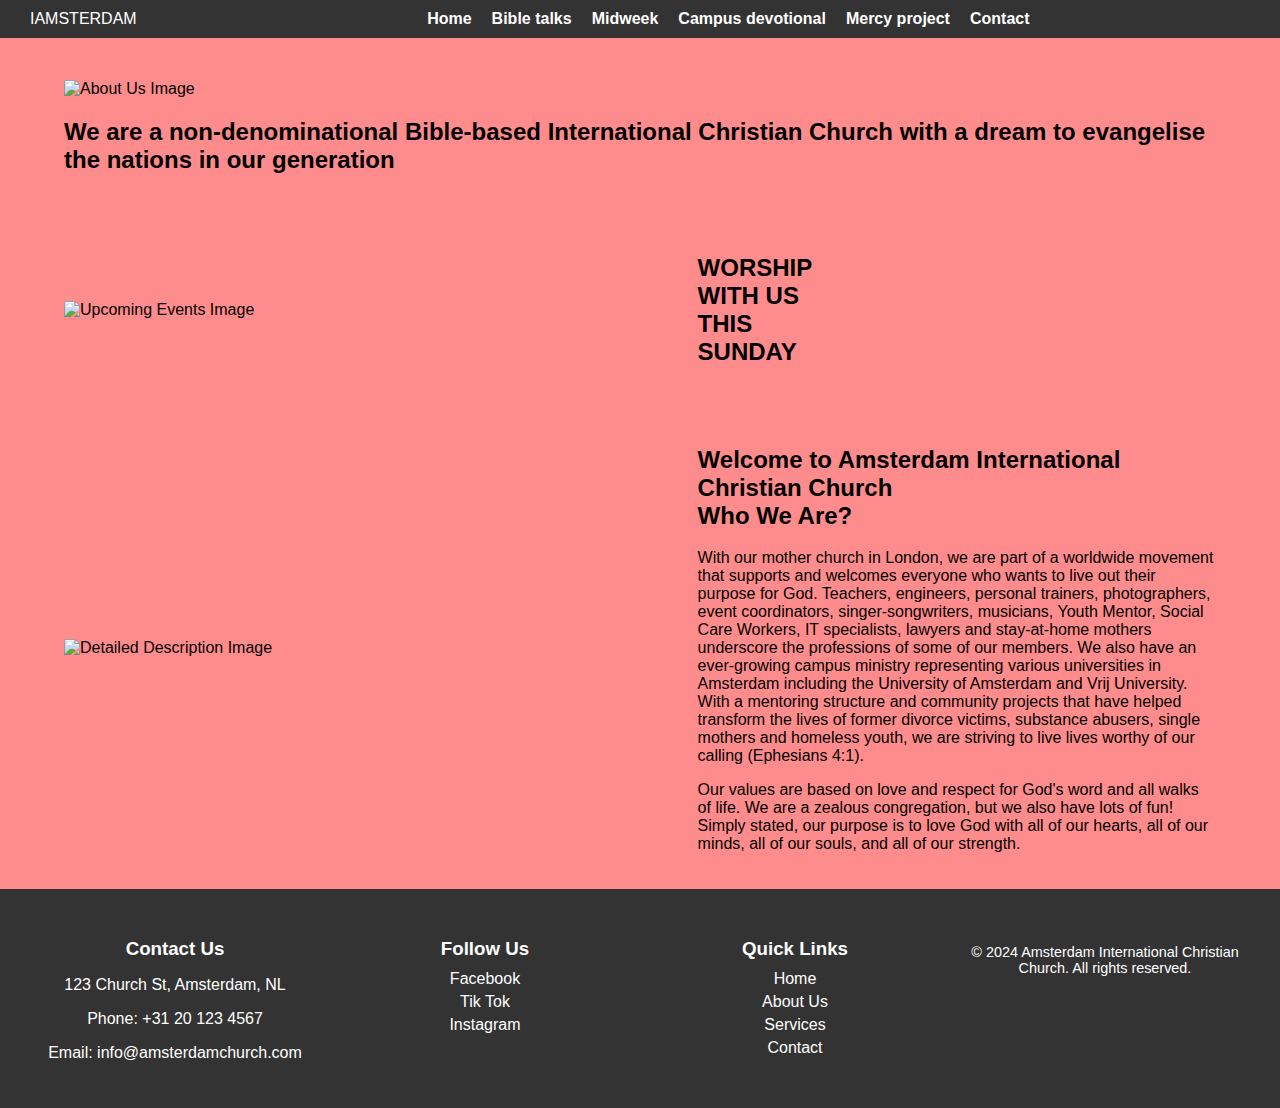
==== index.html @ 9f382151 "Change to github repository" ====
<!DOCTYPE html>
<html lang="en">
<head>
    <meta charset="UTF-8">
    <meta name="viewport" content="width=device-width, initial-scale=1.0">
    <title>Amsterdam International Christian Church</title>
    <link rel="stylesheet" href="css/design3.css">
</head>
<body>
    <header>
        <section class="logo">
            <i class="icon"></i> <!-- Replace with your preferred icon -->
            <span>IAMSTERDAM</span>
            <button class="hamburger" onclick="toggleMenu()">☰</button> 
        </section>
        <nav>                                 
            <ul class="nav-links">
                <li><a href="index.html">Home</a></li>
                <li><a href="Faithtalks.html">Bible talks</a></li>
                <li><a href="Midweek.html">Midweek</a></li>
                <li><a href="Campus.html">Campus devotional</a></li>
                <li><a href="Mercy.html">Mercy project</a></li>
                <li><a href="Contact.html">Contact</a></li>                
            </ul>                         
        </nav>
    </header> 
    
    <main>
        <section>
            <article class="container">
                <img src="pic.img/Havon.png" alt="About Us Image" class="responsive-img">
                <h2>We are a non-denominational Bible-based International Christian Church with a dream to evangelise the nations in our generation</h2>
            </article>
        </section>
        <section>
            <article class="container content">
                <img src="pic.img/flyer.jpg" alt="Upcoming Events Image" class="detail-img">
                <aside class="text-block">
                    <h2>WORSHIP<br>WITH US<br>THIS<br>SUNDAY</h2>
                </aside>
            </article>
        </section>
        <section>
            <article class="container content">
                <img src="pic.img/Worship.jpg" alt="Detailed Description Image" class="detail-img">
                <aside class="text-block">
                    <h2>Welcome to Amsterdam International Christian Church<br>Who We Are?</h2>
                    <p>With our mother church in London, we are part of a worldwide movement that supports and welcomes everyone who wants to live out their purpose for God. Teachers, engineers, personal trainers, photographers, event coordinators, singer-songwriters, musicians, Youth Mentor, Social Care Workers, IT specialists, lawyers and stay-at-home mothers underscore the professions of some of our members. We also have an ever-growing campus ministry representing various universities in Amsterdam including the University of Amsterdam and Vrij University. With a mentoring structure and community projects that have helped transform the lives of former divorce victims, substance abusers, single mothers and homeless youth, we are striving to live lives worthy of our calling (Ephesians 4:1).</p>
                    <p>Our values are based on love and respect for God's word and all walks of life. We are a zealous congregation, but we also have lots of fun! Simply stated, our purpose is to love God with all of our hearts, all of our minds, all of our souls, and all of our strength.</p>
                </aside>
            </article>
        </section>
    </main>
    <footer>
        <section class="footer-container">
            <article class="footer-section contact-info">
                <h3>Contact Us</h3>
                <p>123 Church St, Amsterdam, NL</p>
                <p>Phone: +31 20 123 4567</p>
                <p>Email: info@amsterdamchurch.com</p>
            </article>
            <article class="footer-section social-media">
                <h3>Follow Us</h3>
                <a href="https://www.facebook.com/amsterdamicc"><i class="icon"></i> Facebook</a>
                <a href="https://www.tiktok.com/@amsinternationalchurch"><i class="icon"></i> Tik Tok</a>
                <a href="https://www.instagram.com/amsterdamdisciples/"><i class="icon"></i> Instagram</a>
            </article>
            <article class="footer-section quick-links">
                <h3>Quick Links</h3>
                <a href="#home">Home</a>
                <a href="#about">About Us</a>
                <a href="#services">Services</a>
                <a href="#contact">Contact</a>
            </article>
            <article class="footer-section copyright">
                <p>&copy; 2024 Amsterdam International Christian Church. All rights reserved.</p>
            </article>
        </section>
    </footer>
    <script>
        function toggleMenu() {
            const navLinks = document.querySelector('.nav-links');
            navLinks.style.display = navLinks.style.display === 'flex' ? 'none' : 'flex';
        }
    </script>        
</body>
</html>
---- css/design3.css ----
body {
  margin: 0;
  font-family: Arial, sans-serif;
  background-color: rgb(255, 140, 140);
}
header {
  display: flex;
  justify-content: space-between;
  align-items: center;
  background-color: #333333;
  color: white;
  padding: 10px 20px;
  position: fixed;
  width: 100%;
  top: 0;
  z-index: 1000;
}
.logo {
  display: flex;
  align-items: center;
}
.logo .icon {
  margin-right: 10px;
}
nav {
  flex-grow: 1;
  text-align: center;
}
nav ul {
  list-style: none;
  display: inline-flex;
  margin: 0;
  padding: 0;
}
nav ul li {
  margin-left: 20px;
}
nav ul li a {
  color: white;
  text-decoration: none;
  font-weight: bold;
}
nav ul li a:hover {
  text-decoration: underline;
}
main {
  padding-top: 60px;
}
.container {
  width: 90%;
  max-width: 1440px;
  margin: 0 auto;
  padding: 20px;
}
.responsive-img {
  width: 100%;
  height: auto;
}
.content {
  display: flex;
  align-items: center;
  justify-content: space-between;
}
.detail-img {
  width: 45%;
  height: auto;
}
.text-block {
  width: 45%;
  color: #000000;
}
h2 {
  color: #000000;
}
p {
  color: #000000;
}
footer p {
  color: #ffffff;
}
footer {
  background-color: #333;
  color: white;
  padding: 20px 0;
  text-align: center;
}
.footer-container {
  display: flex;
  flex-wrap: wrap;
  justify-content: space-around;
  max-width: 1440px;
  margin: 0 auto;
  padding: 0 20px;
}
.footer-section {
  flex: 1;
  min-width: 200px;
  margin: 10px;
}
.footer-section h3 {
  margin-bottom: 10px;
}
.footer-section a {
  color: rgb(255, 255, 255);
  text-decoration: none;
  display: block;
  margin: 5px 0;
}
.footer-section a:hover {
  text-decoration: underline;
}
.footer-section form {
  display: flex;
  flex-direction: column;
  align-items: center;
}
.footer-section button:hover {
  background-color: #777;
}
.copyright {
  margin-top: 20px;
  font-size: 0.9em;
}

.hamburger {
  display: none;
  font-size: 30px;
  background: none;
  border: none;
  color: white;
  cursor: pointer;  
  margin-left: auto;
  margin-right: 30px;
}
.button-link {
  display: flex; 
  justify-content: center; 
  align-items: center; 
  height: 55px;
  width: 100%;
  color: #333;
  border: none;
  text-align: center;
  margin-top: 30px;
  cursor: pointer;
  border-radius: 6px;
  font-size: 1rem;
  font-weight: 400;
  transition: all 0.2s ease;
  background-color: rgb(255, 140, 140);
  text-decoration: none; /* Remove underline */
}

.button-link:hover {
  background-color: rgb(255, 90, 90);
}

.button-link a {
  text-decoration: none; 
  color: inherit; 
  display: flex; 
  justify-content: center; 
  align-items: center; 
  height: 100%; 
  width: 100%; 
}

.button-link a:visited {
  color: inherit; 
}


@media (max-width: 768px) {
  header {
      flex-direction: column;
      text-align: flex-start;
  }
  .nav-links {
    display: none;
    flex-direction: column;
    width: 100%;
    text-align: center;
  }
 
  nav ul {
    display: none;
    flex-direction: column;
    width: 100%;
    text-align: center;
    background-color: #333333;
    position: absolute;
    top: 60px;
    left: 0;
  }

  nav ul li {
      margin: 10px 0;
  }
  .container {
      width: 100%;
      padding: 10px;
  }
  .content {
      flex-direction: column;
  }
  .detail-img, .text-block {
      width: 100%;
  }
  .footer-container {
      flex-direction: column;
      align-items: center;
  }
  .logo, nav {
    width: 100%;
    text-align: left;
    margin-bottom: 10px;
  }
  .hamburger {
    display: block;
    margin-left: auto;
    margin-right: 30px;
  }
}
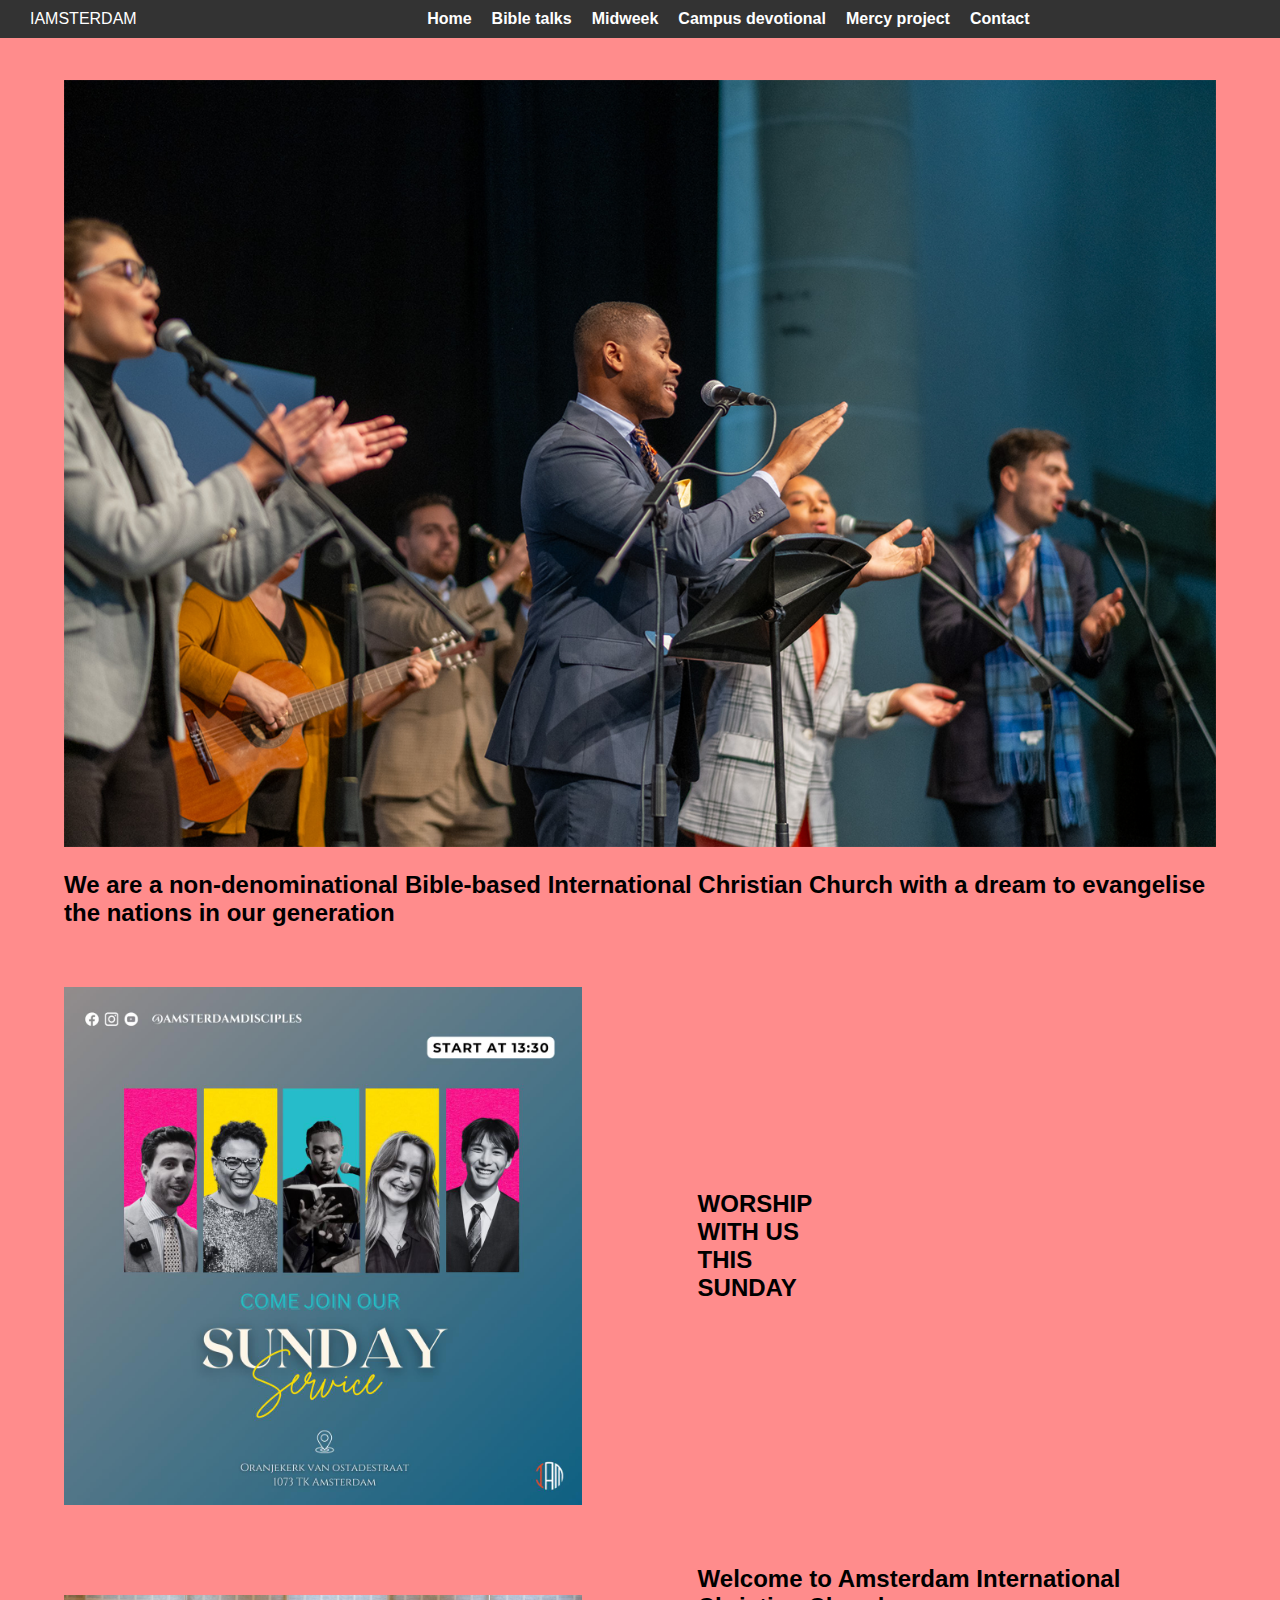
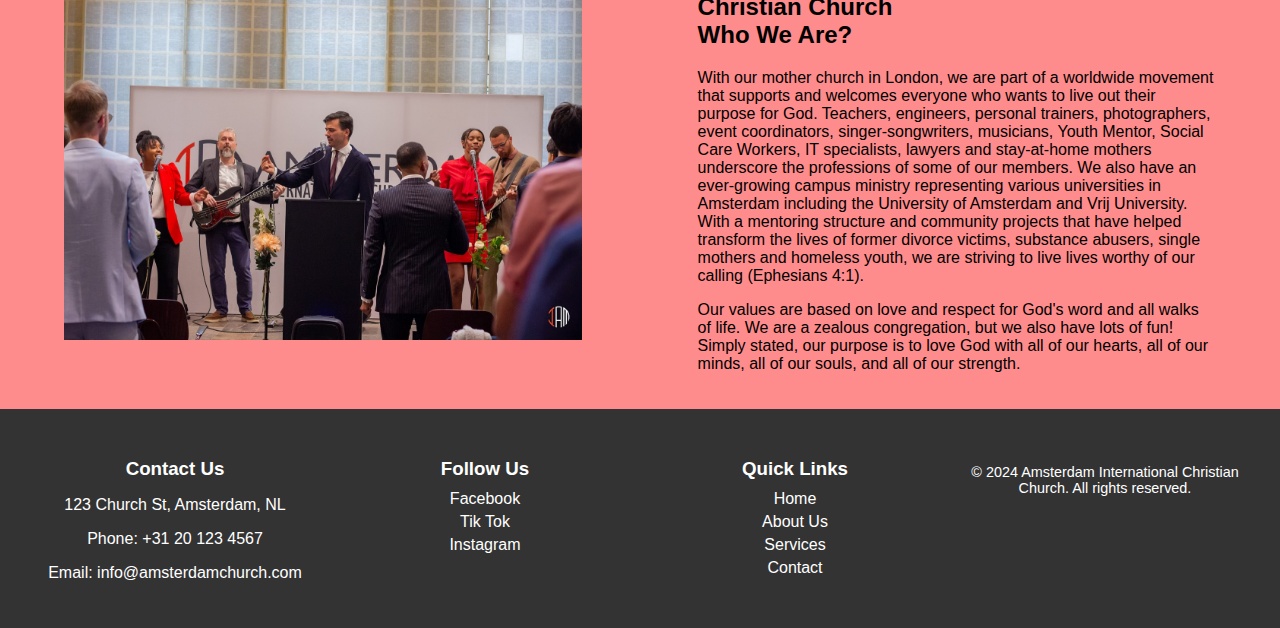
==== commit f2edb9a9: "fix links for img" ====
--- a/index.html
+++ b/index.html
@@ -28,13 +28,13 @@
     <main>
         <section>
             <article class="container">
-                <img src="pic.img/Havon.png" alt="About Us Image" class="responsive-img">
+                <img src="img/Havon.png" alt="About Us Image" class="responsive-img">
                 <h2>We are a non-denominational Bible-based International Christian Church with a dream to evangelise the nations in our generation</h2>
             </article>
         </section>
         <section>
             <article class="container content">
-                <img src="pic.img/flyer.jpg" alt="Upcoming Events Image" class="detail-img">
+                <img src="img/flyer.jpg" alt="Upcoming Events Image" class="detail-img">
                 <aside class="text-block">
                     <h2>WORSHIP<br>WITH US<br>THIS<br>SUNDAY</h2>
                 </aside>
@@ -42,7 +42,7 @@
         </section>
         <section>
             <article class="container content">
-                <img src="pic.img/Worship.jpg" alt="Detailed Description Image" class="detail-img">
+                <img src="img/Worship.jpg" alt="Detailed Description Image" class="detail-img">
                 <aside class="text-block">
                     <h2>Welcome to Amsterdam International Christian Church<br>Who We Are?</h2>
                     <p>With our mother church in London, we are part of a worldwide movement that supports and welcomes everyone who wants to live out their purpose for God. Teachers, engineers, personal trainers, photographers, event coordinators, singer-songwriters, musicians, Youth Mentor, Social Care Workers, IT specialists, lawyers and stay-at-home mothers underscore the professions of some of our members. We also have an ever-growing campus ministry representing various universities in Amsterdam including the University of Amsterdam and Vrij University. With a mentoring structure and community projects that have helped transform the lives of former divorce victims, substance abusers, single mothers and homeless youth, we are striving to live lives worthy of our calling (Ephesians 4:1).</p>
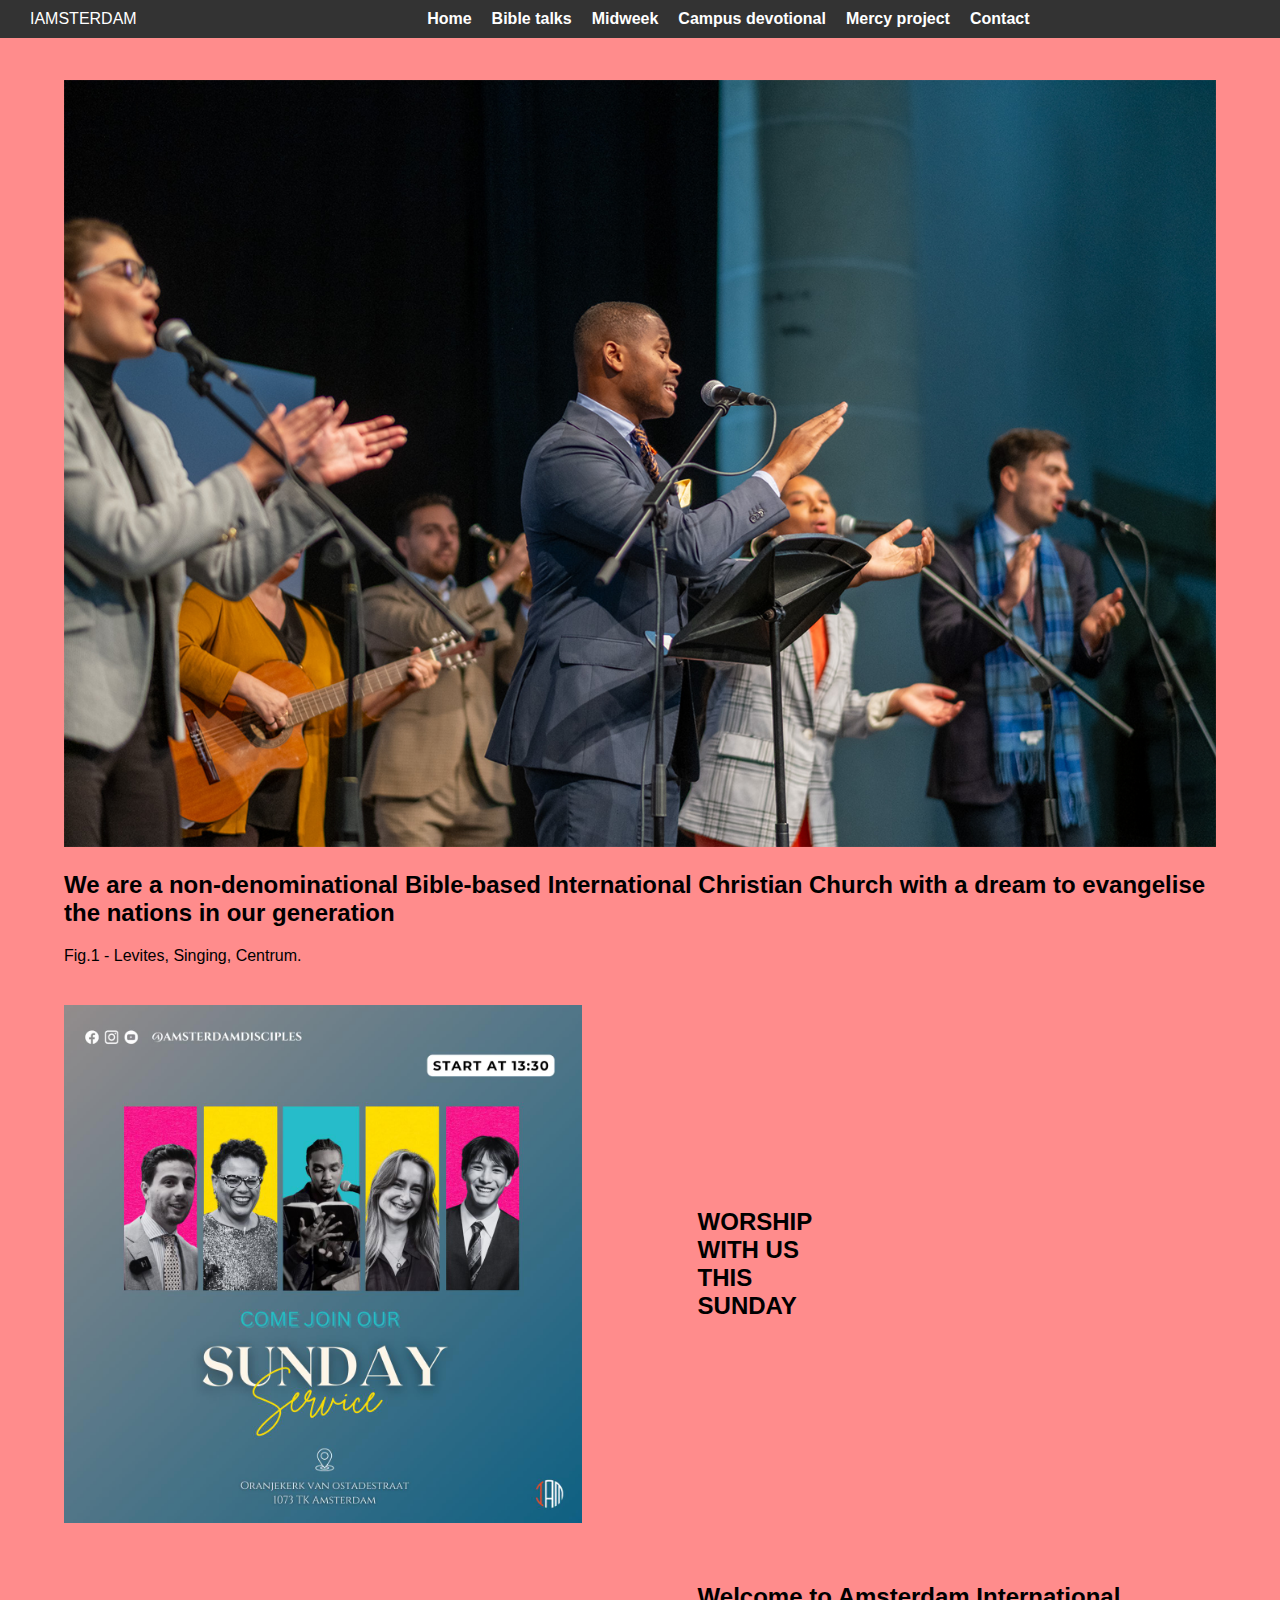
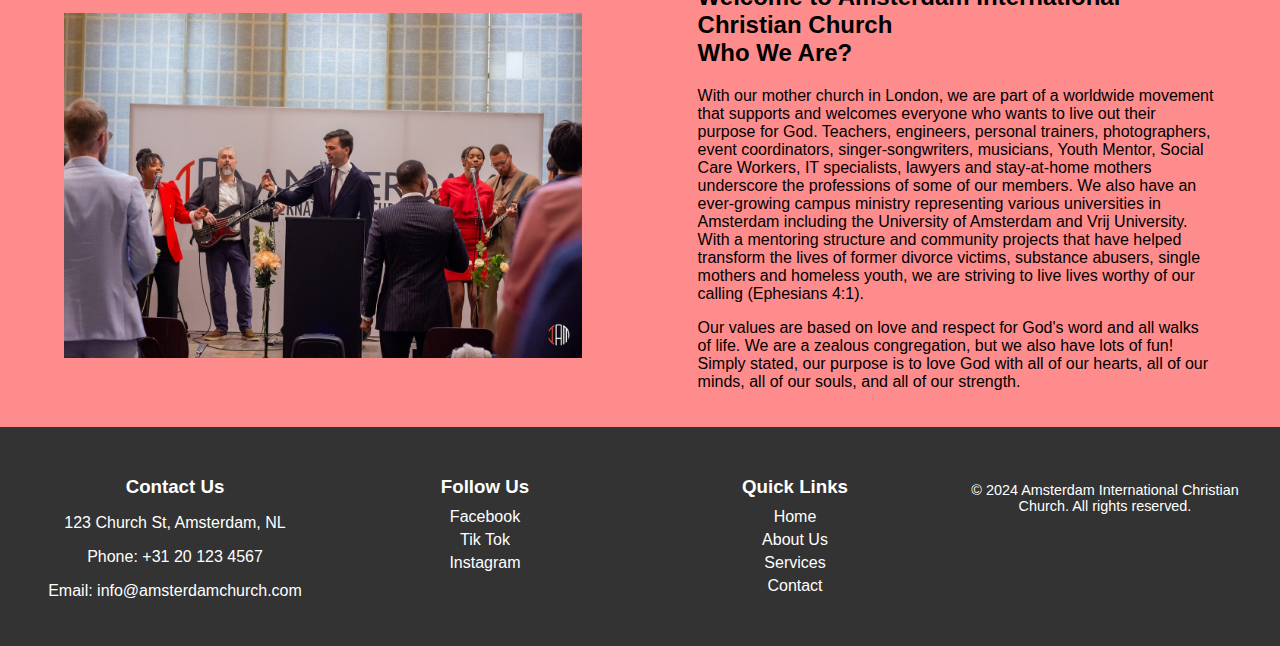
==== commit 252799d1: "figcaption" ====
--- a/index.html
+++ b/index.html
@@ -27,14 +27,16 @@
     
     <main>
         <section>
-            <article class="container">
-                <img src="img/Havon.png" alt="About Us Image" class="responsive-img">
-                <h2>We are a non-denominational Bible-based International Christian Church with a dream to evangelise the nations in our generation</h2>
-            </article>
+            <figure class="container">
+                <img src="img/Havon.png" alt="About Us Image" title="Havon" class="responsive-img">
+                <h2>We are a non-denominational Bible-based International Christian Church
+                     with a dream to evangelise the nations in our generation</h2>
+                     <figcaption>Fig.1 - Levites, Singing, Centrum.</figcaption>
+            </figure>
         </section>
         <section>
             <article class="container content">
-                <img src="img/flyer.jpg" alt="Upcoming Events Image" class="detail-img">
+                <img src="img/flyer.jpg" alt="Upcoming Events Image" title="flyer" class="detail-img">
                 <aside class="text-block">
                     <h2>WORSHIP<br>WITH US<br>THIS<br>SUNDAY</h2>
                 </aside>
@@ -42,7 +44,7 @@
         </section>
         <section>
             <article class="container content">
-                <img src="img/Worship.jpg" alt="Detailed Description Image" class="detail-img">
+                <img src="img/Worship.jpg" alt="Detailed Description Image" title="Worship" class="detail-img">
                 <aside class="text-block">
                     <h2>Welcome to Amsterdam International Christian Church<br>Who We Are?</h2>
                     <p>With our mother church in London, we are part of a worldwide movement that supports and welcomes everyone who wants to live out their purpose for God. Teachers, engineers, personal trainers, photographers, event coordinators, singer-songwriters, musicians, Youth Mentor, Social Care Workers, IT specialists, lawyers and stay-at-home mothers underscore the professions of some of our members. We also have an ever-growing campus ministry representing various universities in Amsterdam including the University of Amsterdam and Vrij University. With a mentoring structure and community projects that have helped transform the lives of former divorce victims, substance abusers, single mothers and homeless youth, we are striving to live lives worthy of our calling (Ephesians 4:1).</p>
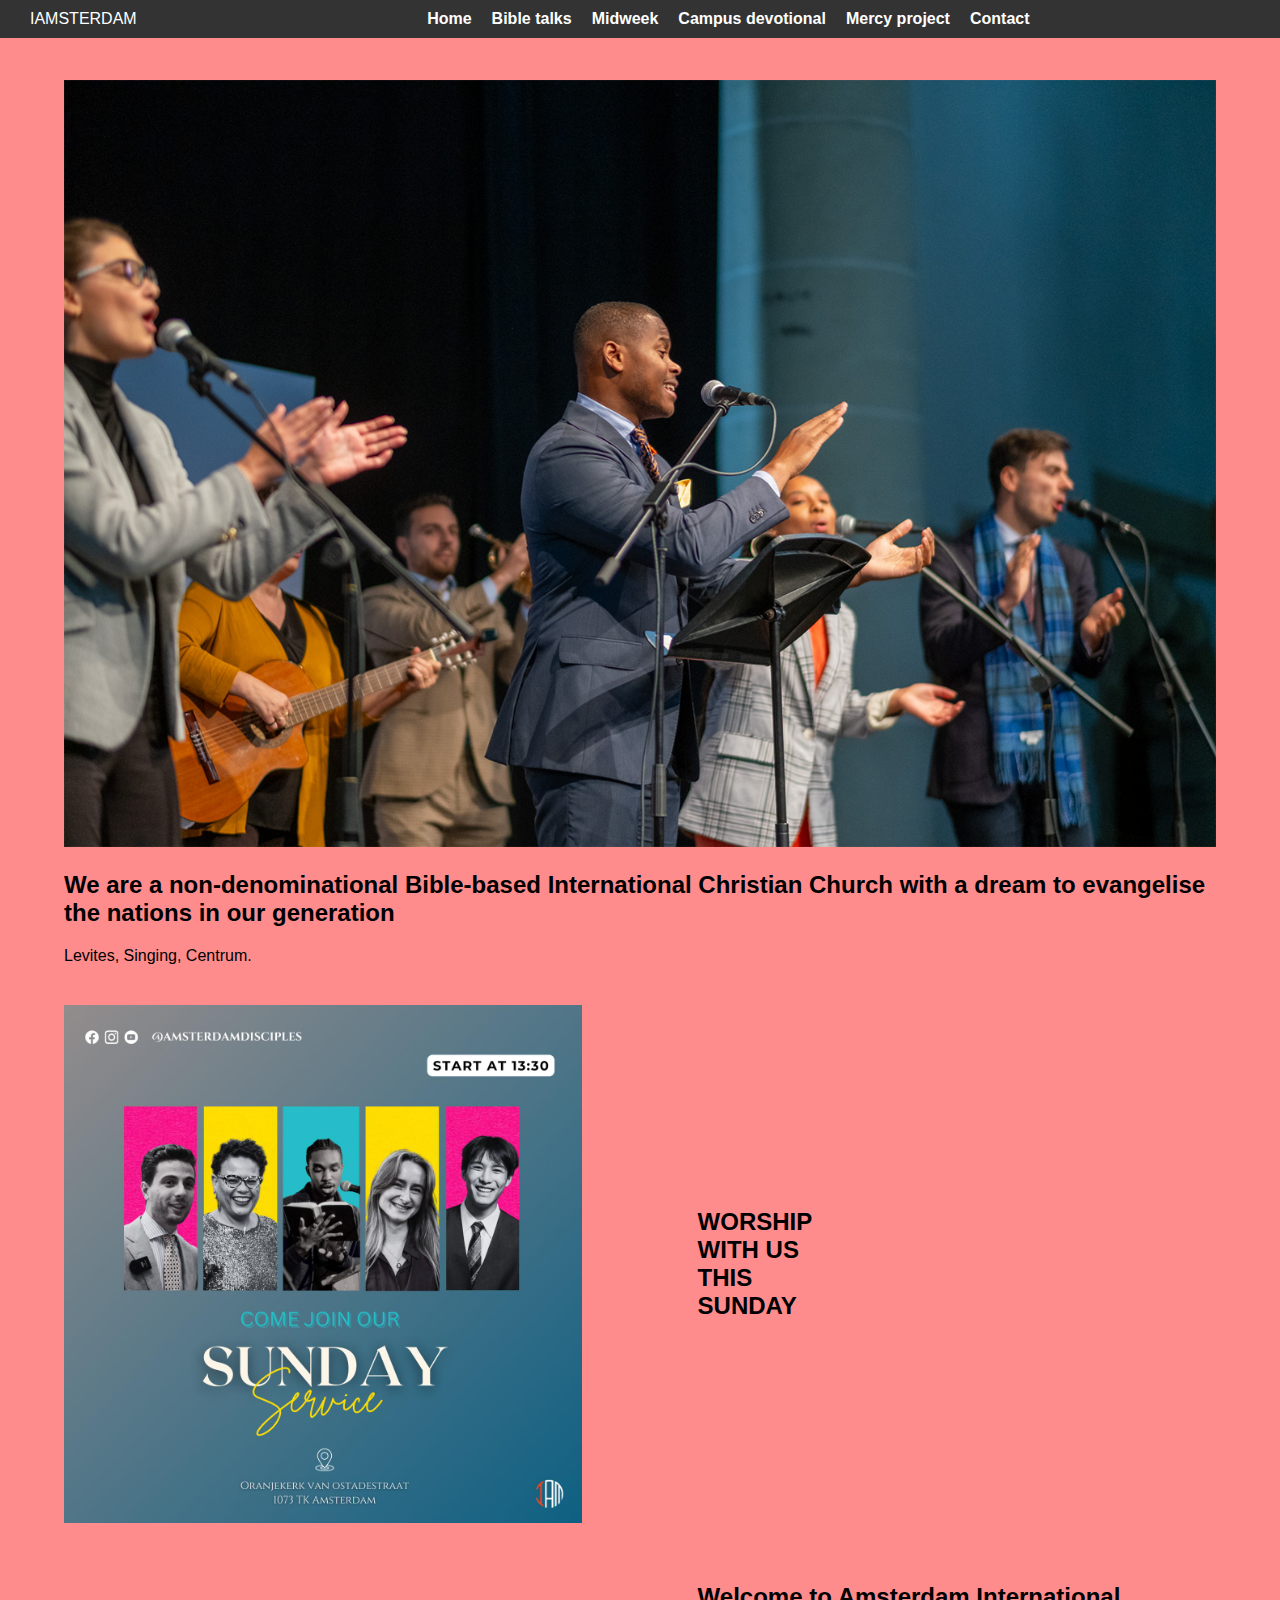
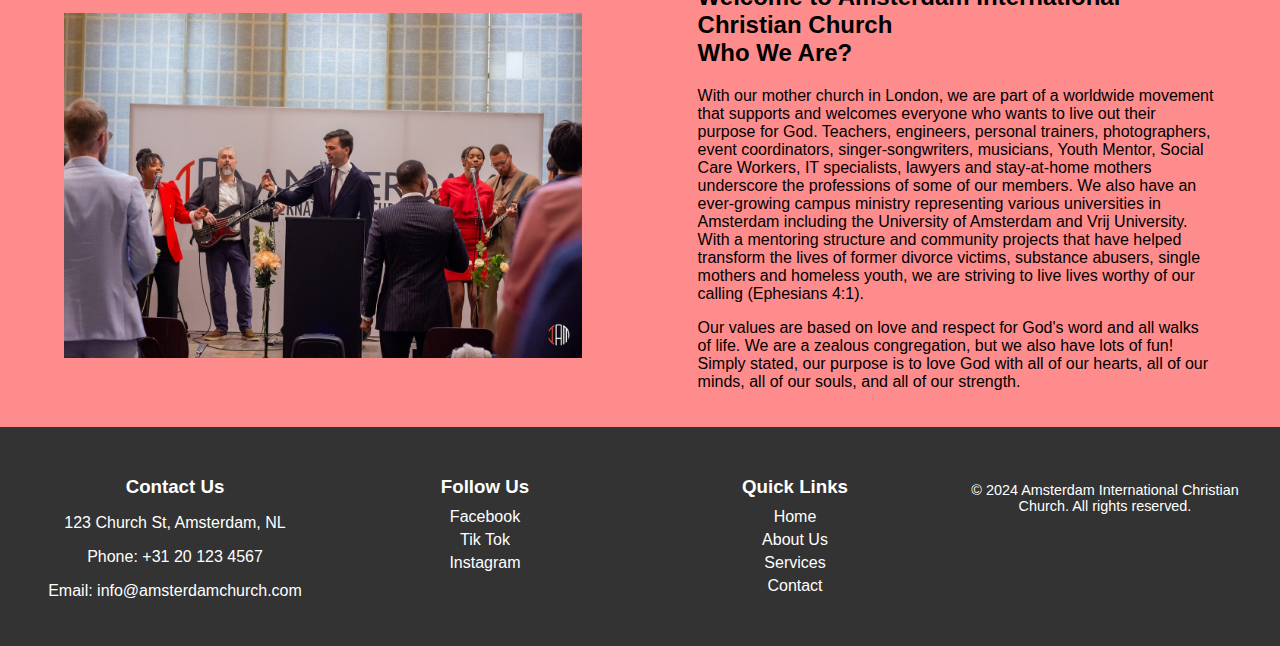
==== commit 2ae111f4: "favicon and many" ====
--- a/index.html
+++ b/index.html
@@ -4,7 +4,8 @@
     <meta charset="UTF-8">
     <meta name="viewport" content="width=device-width, initial-scale=1.0">
     <title>Amsterdam International Christian Church</title>
-    <link rel="stylesheet" href="css/design3.css">
+    <link rel="icon" type="image/x-icon" href="img/dove.png">
+    <link rel="stylesheet" type="text/css" href="css/design3.css">
 </head>
 <body>
     <header>
@@ -31,14 +32,14 @@
                 <img src="img/Havon.png" alt="About Us Image" title="Havon" class="responsive-img">
                 <h2>We are a non-denominational Bible-based International Christian Church
                      with a dream to evangelise the nations in our generation</h2>
-                     <figcaption>Fig.1 - Levites, Singing, Centrum.</figcaption>
+                     <figcaption>Levites, Singing, Centrum.</figcaption>
             </figure>
         </section>
         <section>
             <article class="container content">
                 <img src="img/flyer.jpg" alt="Upcoming Events Image" title="flyer" class="detail-img">
                 <aside class="text-block">
-                    <h2>WORSHIP<br>WITH US<br>THIS<br>SUNDAY</h2>
+                    <h2><strong>WORSHIP<br>WITH US<br>THIS<br>SUNDAY</strong></h2>
                 </aside>
             </article>
         </section>
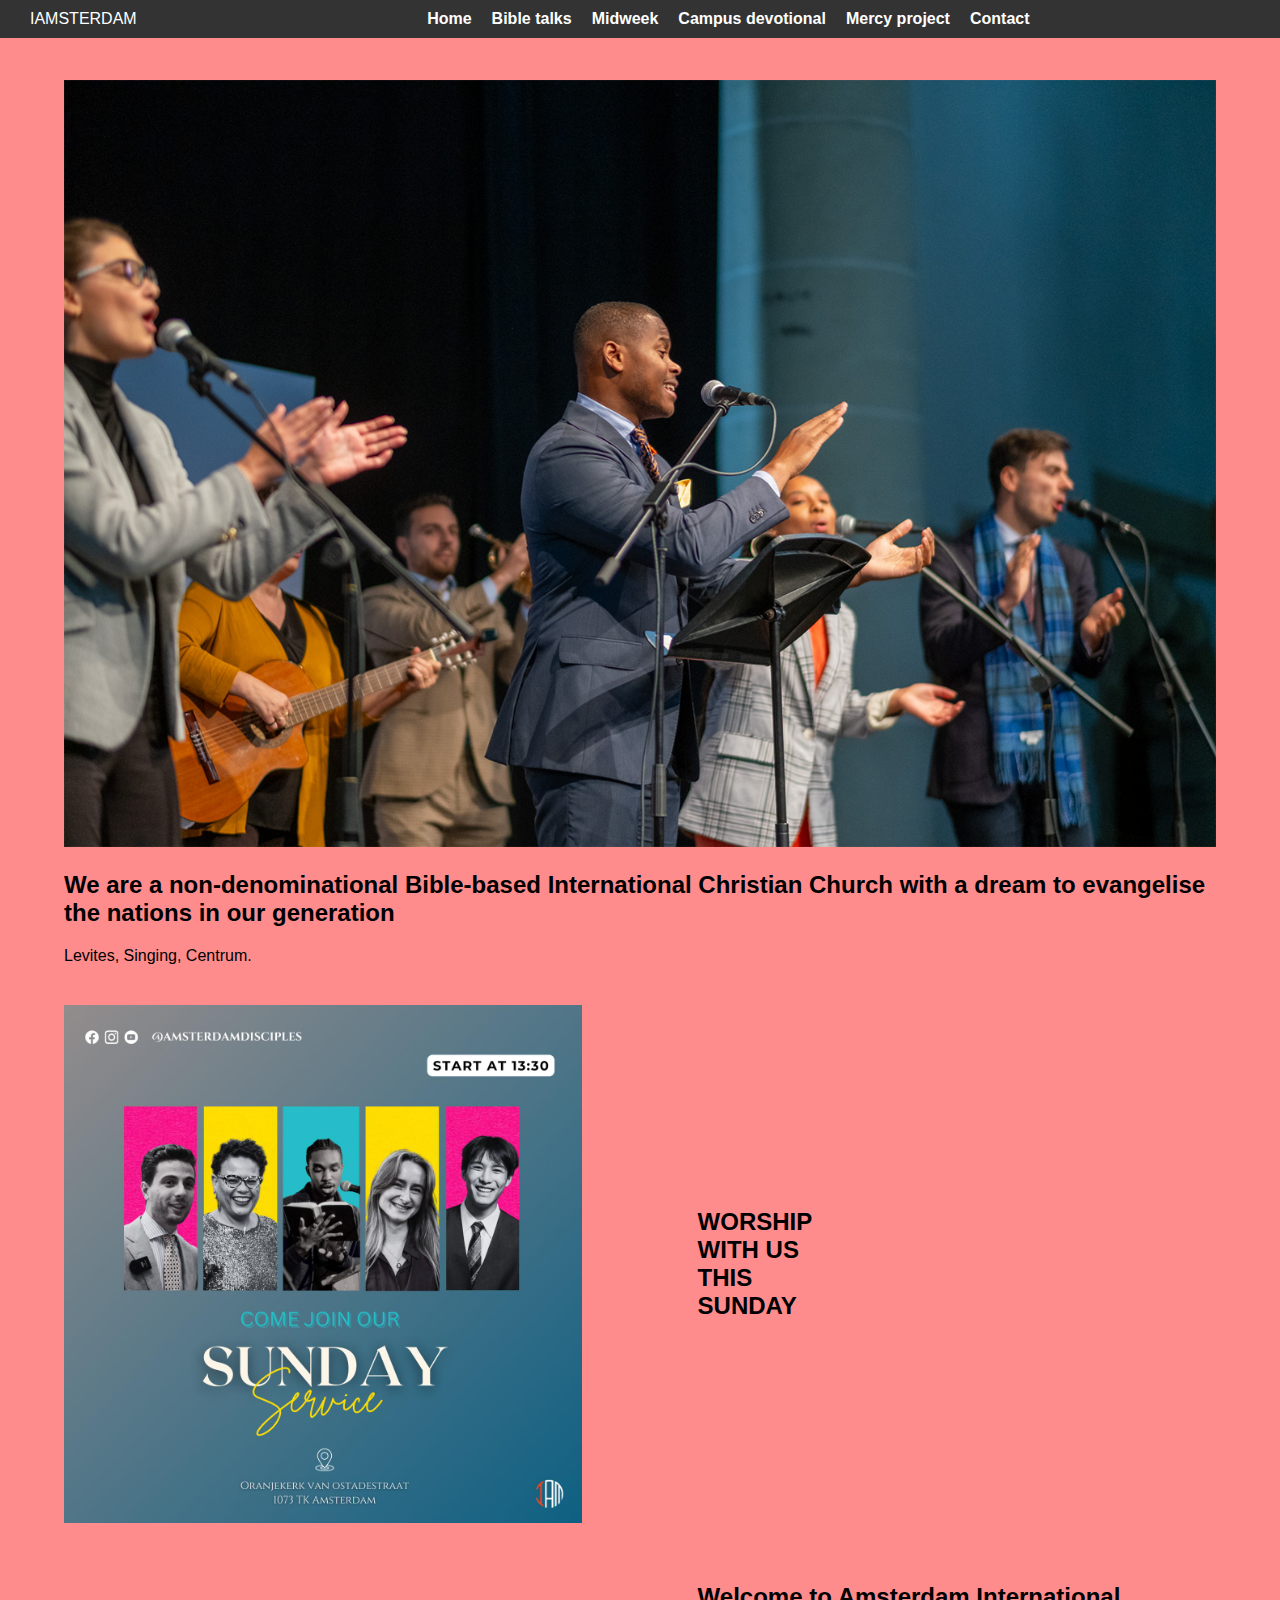
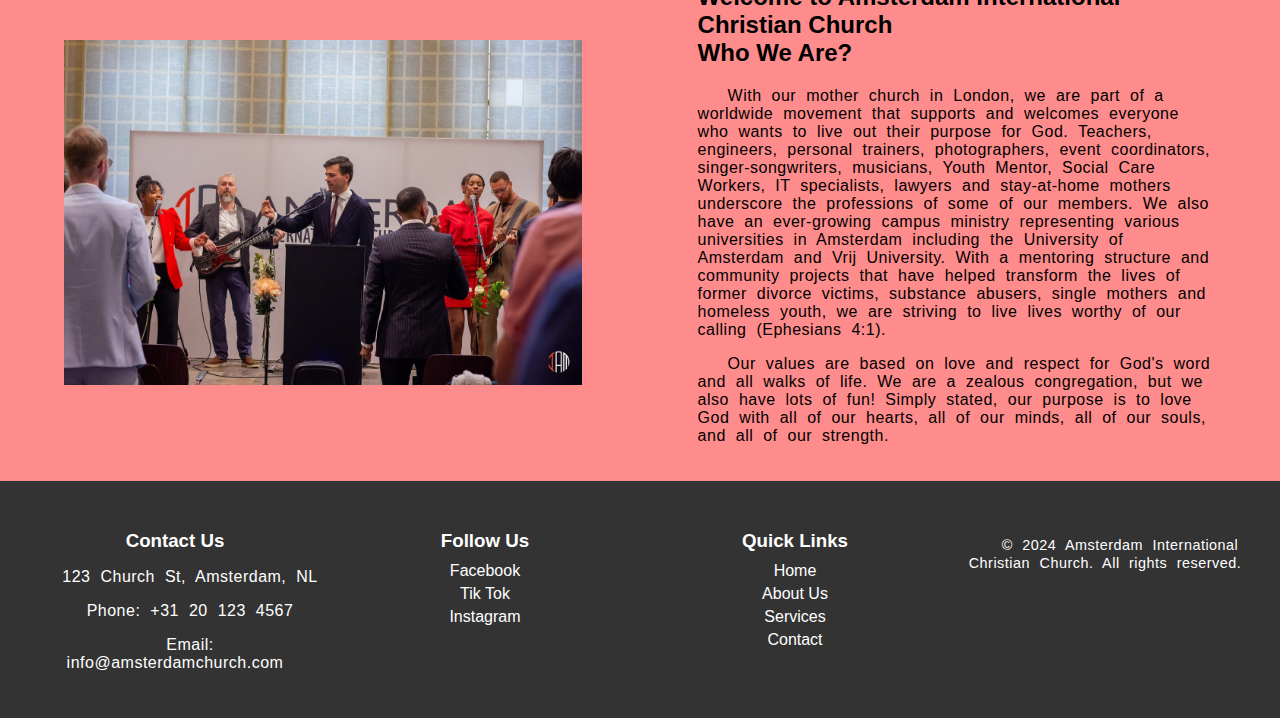
==== commit e6aab04d: "poppins" ====
--- a/index.html
+++ b/index.html
@@ -39,7 +39,7 @@
             <article class="container content">
                 <img src="img/flyer.jpg" alt="Upcoming Events Image" title="flyer" class="detail-img">
                 <aside class="text-block">
-                    <h2><strong>WORSHIP<br>WITH US<br>THIS<br>SUNDAY</strong></h2>
+                    <h2><strong>worship<br>WITH US<br>THIS<br>SUNDAY</strong></h2>
                 </aside>
             </article>
         </section>
--- a/css/design3.css
+++ b/css/design3.css
@@ -74,7 +74,15 @@
 }
 p {
   color: #000000;
-}
+  word-spacing: 5px; 
+  text-indent: 30px;
+  line-height: 18px;
+  letter-spacing: 0.5px;
+}
+strong{
+  text-transform: uppercase;
+}
+
 footer p {
   color: #ffffff;
 }
@@ -169,7 +177,7 @@
   color: inherit; 
 }
 
-
+/* Phone design */
 @media (max-width: 768px) {
   header {
       flex-direction: column;
